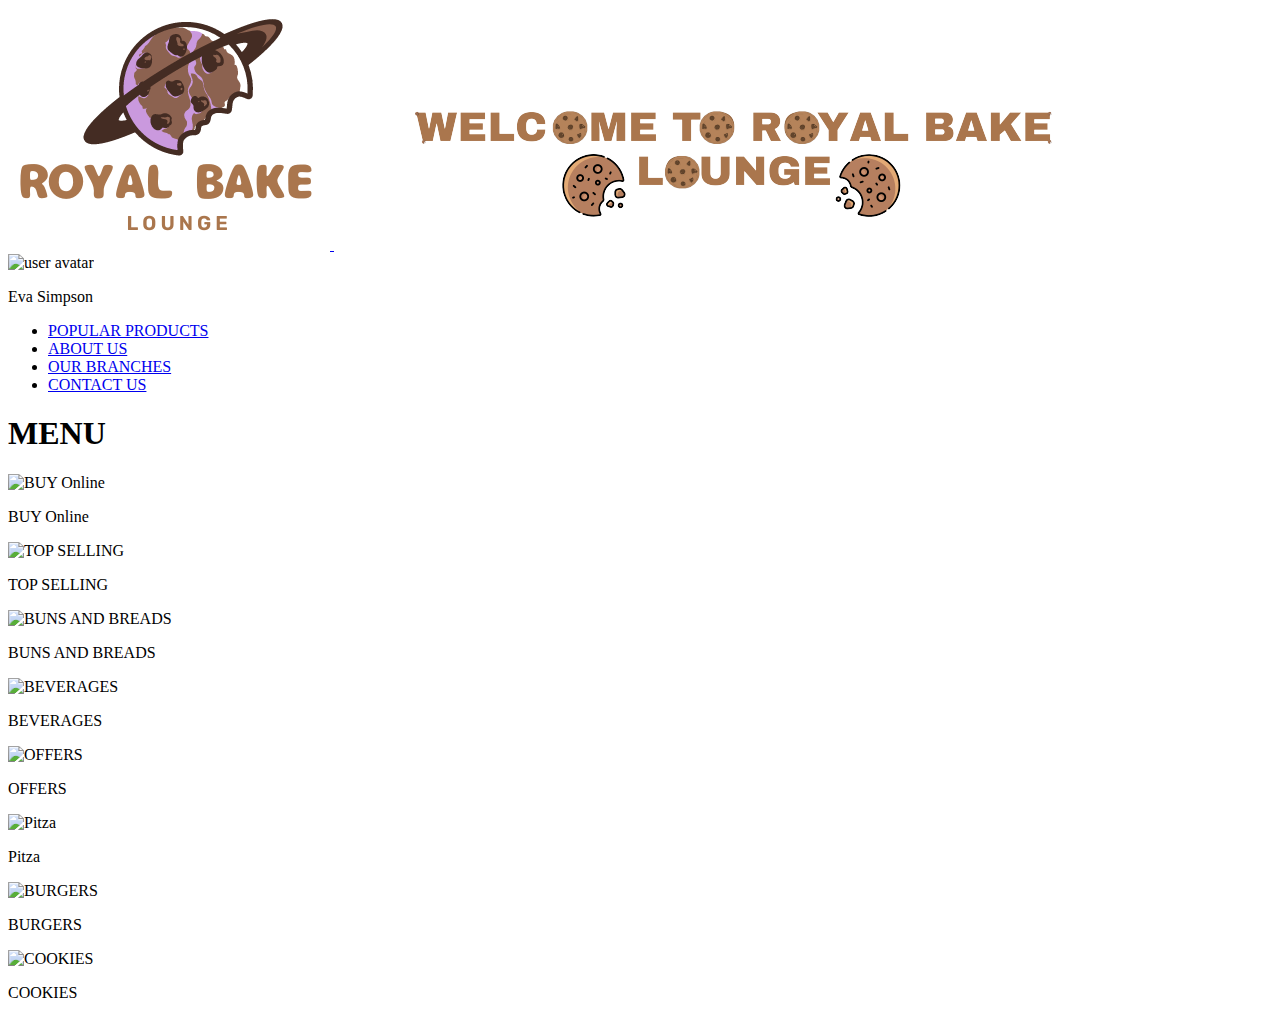
==== index.html @ f3868a2e "menu rows added for index.html" ====
<!DOCTYPE html>
<html lang="en">
<head>
    <meta charset="UTF-8">
    <meta name="viewport" content="width=device-width, initial-scale=1.0">
    <title>Royal bake lounge</title>

    <link rel="stylesheet" href="./css/main.css">

</head>
<body>
    
<header>
    <a href="/">
        <img src="./image/logo.png" alt="logo" class="logo"> <!--Site Logo-->
    </a>

    <img src="./image/welcomeImg .png" alt="welcome banner" class="welcome-banner"> <!--welcome banner-->

    <!--image of user login and name-->
    <div class="user">
        <img src="http://randomuser.me/api/portraits/women/75.jpg" alt="user avatar">
        <p>Eva Simpson</p>
    </div>

    <i class="fa-solid fa-bar" id="mobileNavBtn"></i>  <!--Mobile Nav bar button-->
</header>

<!--Navigations-->
<nav>
    <ul>
        <li>
            <a href="./popularproducts.html">POPULAR PRODUCTS</a>
        </li>

        <li>
            <a href="/">ABOUT US</a>
        </li>

        <li>
            <a href="/">OUR BRANCHES</a>
        </li>

        <li>
            <a href="/">CONTACT US</a>
        </li>
    </ul>
</nav>

<section class="menu-sec">
    <h1>MENU</h1>

    <div class="container">

        <div class="row">
            <div class="image-wrapper">
                <img src="https://images.unsplash.com/photo-1615495504323-13bc487d9c9f?ixlib=rb-4.0.3&ixid=M3wxMjA3fDB8MHxzZWFyY2h8ODB8fG9ubGluZSUyMGZvb2R8ZW58MHwwfDB8fHww&auto=format&fit=crop&w=500&q=60" alt="BUY Online">
                <p>BUY Online</p>
            </div>
            <div class="image-wrapper">
                <img src="https://images.unsplash.com/photo-1608198093002-ad4e005484ec?ixlib=rb-4.0.3&ixid=M3wxMjA3fDB8MHxzZWFyY2h8OHx8YmFrZXJ5fGVufDB8MHwwfHx8MA%3D%3D&auto=format&fit=crop&w=500&q=60" alt="TOP SELLING">
                <p>TOP SELLING</p>
            </div>
            
       
            <div class="image-wrapper">
              <img src="https://plus.unsplash.com/premium_photo-1664647949345-26c1c4bb0dec?ixlib=rb-4.0.3&ixid=M3wxMjA3fDB8MHxzZWFyY2h8MXx8QlVOUyUyMEFORCUyMEJSRUFEU3xlbnwwfDB8MHx8fDA%3D&auto=format&fit=crop&w=500&q=60" alt="BUNS AND BREADS">
                <p>BUNS AND BREADS</p>
            </div>
            <div class="image-wrapper">
                <img src="https://images.unsplash.com/photo-1585747733279-8f64c2b71381?ixlib=rb-4.0.3&ixid=M3wxMjA3fDB8MHxzZWFyY2h8MzR8fEJFVkVSQUdFU3xlbnwwfDB8MHx8fDA%3D&auto=format&fit=crop&w=500&q=60" alt="BEVERAGES">
                <p>BEVERAGES</p>
            </div>
            <div class="image-wrapper">
                <img src="https://images.unsplash.com/photo-1591899495446-836c1c873ae7?ixlib=rb-4.0.3&ixid=M3wxMjA3fDB8MHxzZWFyY2h8MzN8fENPT0tJRVN8ZW58MHwwfDB8fHww&auto=format&fit=crop&w=500&q=60" alt="OFFERS">
                <p>OFFERS</p>
            </div>
           
    
            <div class="image-wrapper">
              <img src="https://images.unsplash.com/photo-1506354666786-959d6d497f1a?ixlib=rb-4.0.3&ixid=M3wxMjA3fDB8MHxzZWFyY2h8Mjd8fGJha2V5JTIwZm9vZHxlbnwwfDB8MHx8fDA%3D&auto=format&fit=crop&w=500&q=60" alt="Pitza">
              <p>Pitza</p>
            </div>
            <div class="image-wrapper">
                <img src="https://images.unsplash.com/photo-1582295523904-8ab53717447c?ixlib=rb-4.0.3&ixid=M3wxMjA3fDB8MHxzZWFyY2h8MjN8fEJVUkdFUlN8ZW58MHwwfDB8fHww&auto=format&fit=crop&w=500&q=60" alt="BURGERS">
                <p>BURGERS</p>
            </div>
            <div class="image-wrapper">
                <img src="https://images.unsplash.com/photo-1634188023730-2a607e9c27a2?ixlib=rb-4.0.3&ixid=M3wxMjA3fDB8MHxzZWFyY2h8MTV8fENPT0tJRVN8ZW58MHwwfDB8fHww&auto=format&fit=crop&w=500&q=60" alt="COOKIES">
                <p>COOKIES</p>
            </div>
            </div>
            </div>

</body>
</html>
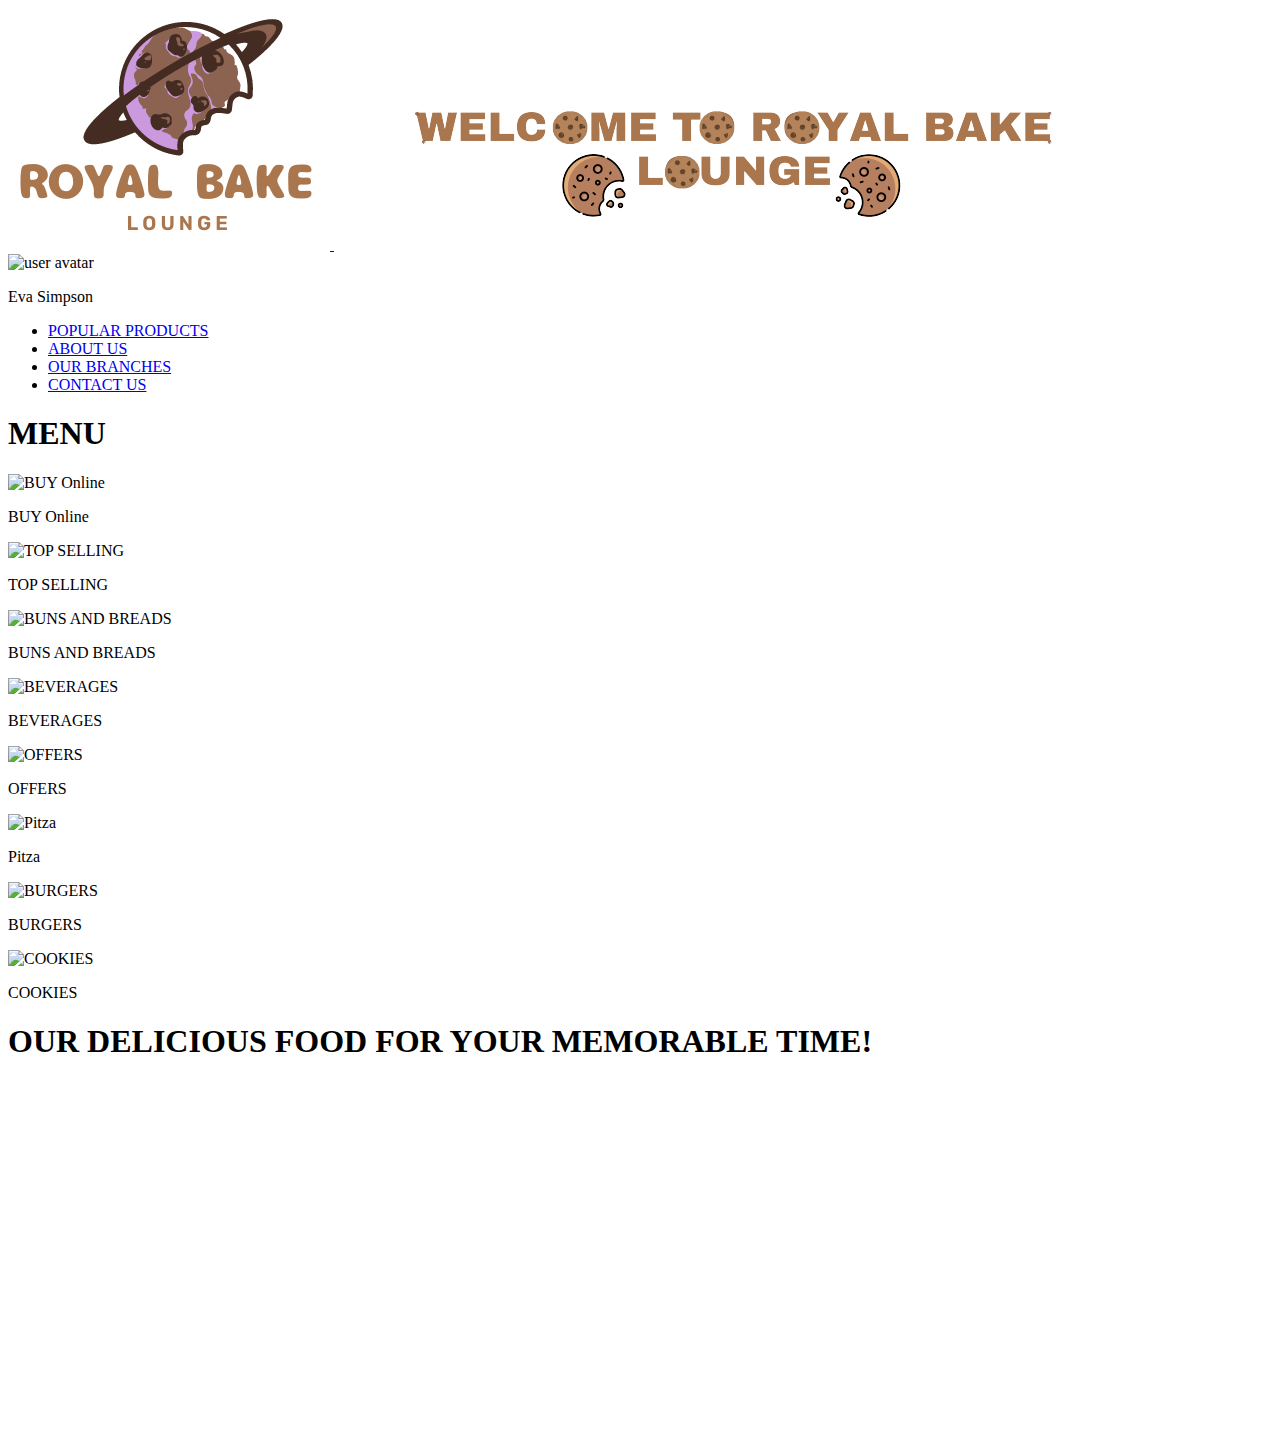
==== commit d92d8abe: "promo video added to index page" ====
--- a/index.html
+++ b/index.html
@@ -91,6 +91,15 @@
             </div>
             </div>
             </div>
+            </section>
+
+            
+            <section class="video-sec">
+                <h1>OUR DELICIOUS FOOD FOR YOUR MEMORABLE TIME!</h1>
+                <video width="640" height="360" autoplay>
+                    <source src="./video/video-sec.mp4" type="video/mp4">
+                </video>
+            </section>
 
 </body>
 </html>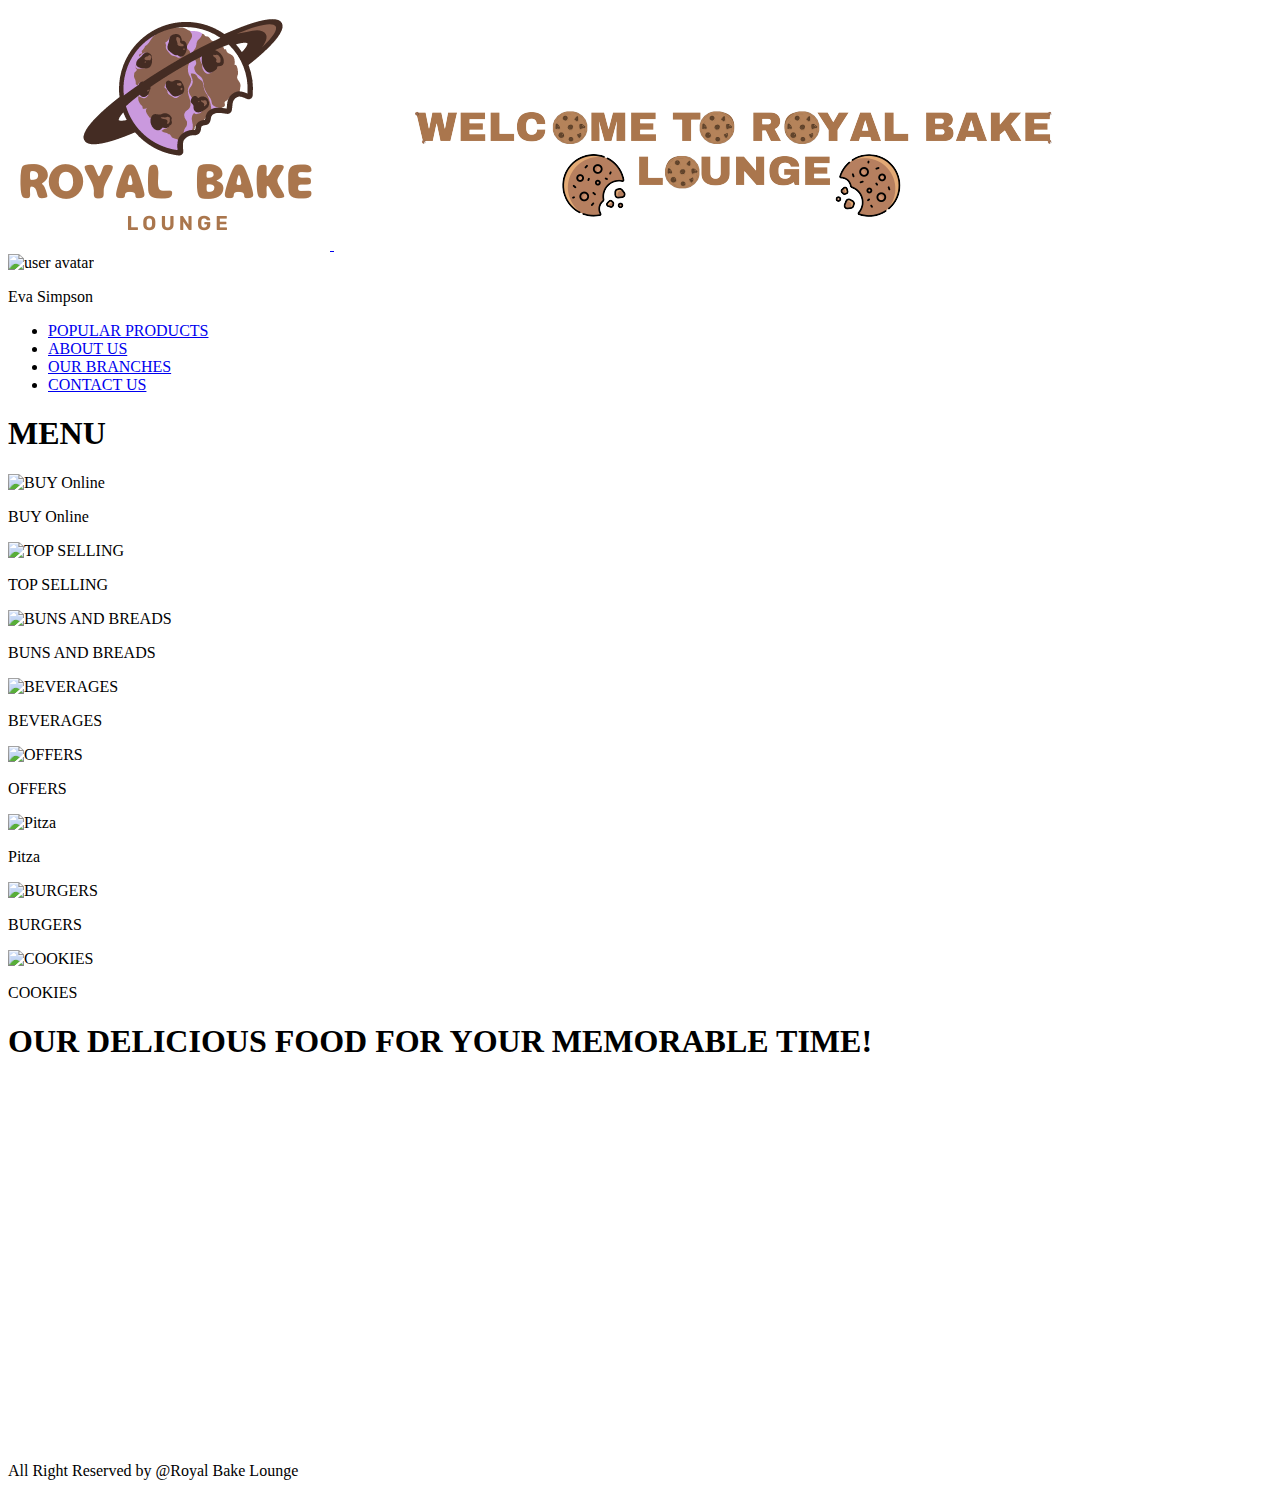
==== commit 0d571a11: "Footer added to index.html page" ====
--- a/index.html
+++ b/index.html
@@ -93,7 +93,7 @@
             </div>
             </section>
 
-            
+            <!--Video-->
             <section class="video-sec">
                 <h1>OUR DELICIOUS FOOD FOR YOUR MEMORABLE TIME!</h1>
                 <video width="640" height="360" autoplay>
@@ -101,5 +101,8 @@
                 </video>
             </section>
 
+            <footer>
+                <p>All Right Reserved by @Royal Bake Lounge</p>
+            </footer>
 </body>
 </html>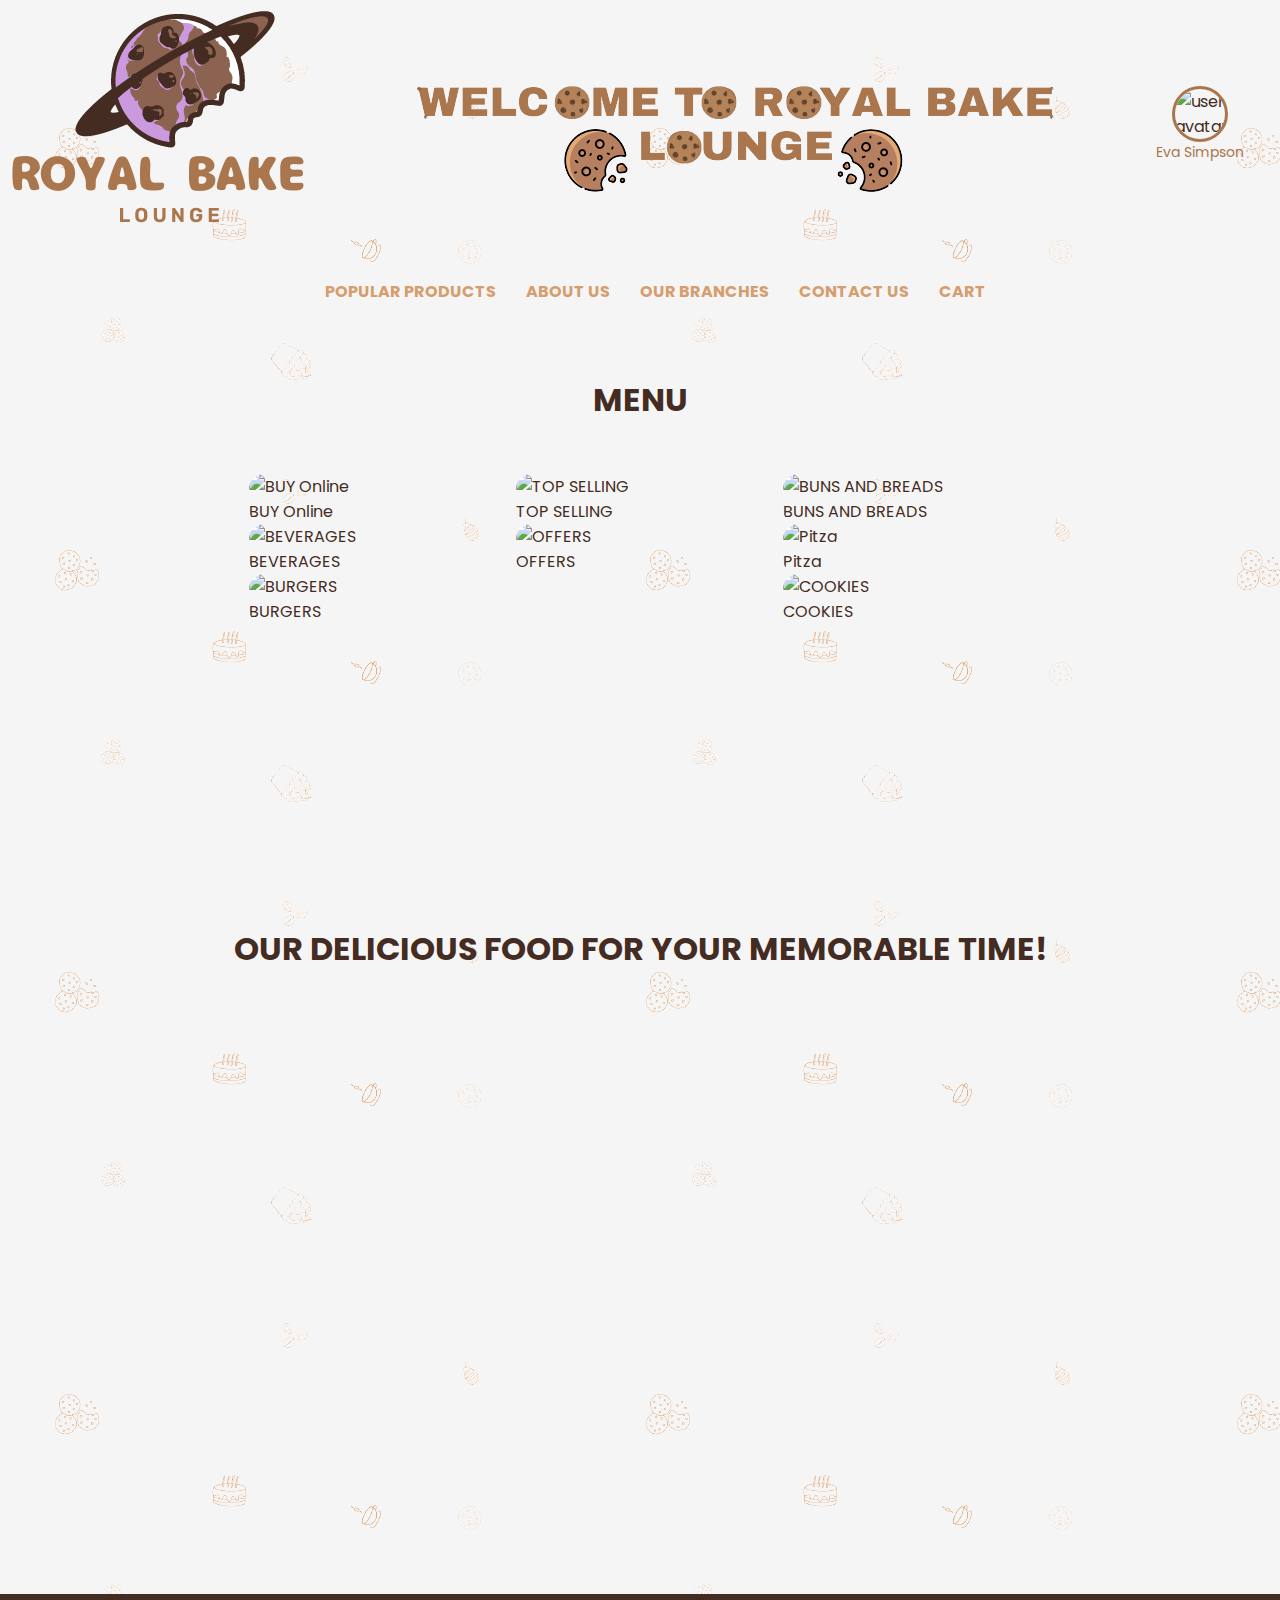
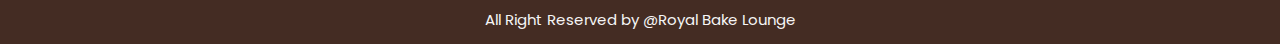
==== commit 7c705307: "cart page link to index page" ====
--- a/index.html
+++ b/index.html
@@ -6,6 +6,11 @@
     <title>Royal bake lounge</title>
 
     <link rel="stylesheet" href="./css/main.css">
+
+    <!-- font awesome cdn -->
+  <link rel="stylesheet" href="https://cdnjs.cloudflare.com/ajax/libs/font-awesome/6.1.1/css/all.min.css"
+  integrity="sha512-KfkfwYDsLkIlwQp6LFnl8zNdLGxu9YAA1QvwINks4PhcElQSvqcyVLLD9aMhXd13uQjoXtEKNosOWaZqXgel0g=="
+  crossorigin="anonymous" referrerpolicy="no-referrer" />
 
 </head>
 <body>
@@ -43,6 +48,10 @@
 
         <li>
             <a href="/">CONTACT US</a>
+        </li>
+
+        <li>
+            <a href="./cart.html">CART</a>
         </li>
     </ul>
 </nav>
--- a/css/main.css
+++ b/css/main.css
@@ -0,0 +1,312 @@
+@import url('https://fonts.googleapis.com/css2?family=Poppins&display=swap');
+
+*{
+    padding: 0;
+    margin: 0;
+}
+
+body{
+    background-color: #F5F5F5;
+    font-family: 'Poppins', sans-serif;
+    color: #442C23;
+
+    scroll-behavior: smooth;
+
+    background-image: url("../image/bg.png"); 
+    background-size:auto;
+
+}
+
+
+header{
+    width: 100%;
+    height: auto;
+
+    display: flex;
+    justify-content: space-between;
+    align-items: center;
+}
+
+header.logo {
+    width: 150px;
+    height: auto;
+
+    margin-left: 30px;
+}
+
+/* user avatar when user loged */
+header .user{
+    width: 100px;
+    height: 100px;
+
+    display: flex;
+    flex-direction: column;
+    justify-content: center;
+    align-items: center;
+
+    margin-right: 30px;
+ }
+
+ header .user img{
+    width: 50px;
+    height: 50px;
+
+    border-radius: 50%;
+    border: 3px #AA764D solid;
+ }
+
+ /*User name properties*/
+ header .user p{
+    font-size: 14px;
+    color: #AA764D;
+ }
+
+ /*Navigation Settings*/
+ nav {
+    width: 100%;
+    height: auto;
+
+    margin-top: 30px;
+    
+    display: flex;
+    justify-content: center;
+    align-items: center;
+ }
+
+ nav ul{
+    list-style-type: none;
+    display: flex;
+ }
+
+ /*Navigation item properties*/
+ 
+ nav ul li {
+    margin-left: 30px;
+    border-bottom: 2px transparent solid;
+    transition: 0.36s ease;
+ }
+ 
+ /*Hover for navigation*/
+ nav ul li:hover{
+    border-bottom: 2px #AA764D solid;
+ }
+
+ 
+/*Navigation text size set, color, and bold text */
+ nav ul li a{
+    font-size: 16px;
+    font-weight: bold;
+    text-decoration: none;
+    color: #D69D6E;
+ }
+
+ /*Hide Mobile Navigation button*/
+ #mobileNavBtn{
+    display: none;
+}
+
+/**************************************************************************************************************************************************/
+
+/*Menu Section*/
+section.menu-sec{
+    width: 100%;
+    height: auto;
+
+    margin-top: 70px;
+
+    display: flex;
+    flex-direction: column;
+    justify-content: center;
+    align-items: center;
+}
+
+section.menu-sec h1{
+    color:#442C23;
+}
+
+ /* menu card */
+
+
+section.menu-sec .container {
+    display: flex;
+    flex-wrap: wrap;
+    justify-content: space-between;
+
+    padding: 50px;
+  }
+
+  /*image row*/
+  section.menu-sec .container  .row {
+    width: 100%;
+    display: flex;
+    flex-wrap: wrap;
+    justify-content: space-between;
+    margin-bottom: 20px;
+  }
+
+  /* make 3 columns for images */
+section.menu-sec .container  .image-wrapper {
+    flex-basis: calc(33% - 10px);
+    overflow: hidden;
+    border-radius: 15px;
+  }
+
+  section.menu-sec .container  .image-wrapper img {
+    width: 100%;
+    height: 250px;
+    transition: 0.3s ease-in-out;
+    border-radius: 15px;
+}
+
+/*image zoom out - catogory*/
+
+section.menu-sec .container  .image-wrapper img:hover{
+    transform: scale(1.1);
+}
+
+/************************************************************************/
+
+/*Video Section*/
+
+section.video-sec{
+    width: 100%;
+    height: 100vh;
+
+    display: flex;
+    flex-direction: column;
+    justify-content: center;
+    align-items: center;
+}
+
+/*Video shape*/
+section.video-sec video{
+    border-radius: 10px;
+}
+
+/*heading*/
+section.video-sec h1{
+    text-align: center;
+    margin-bottom: 30px;
+}
+
+/*Footer*/
+footer{
+    width: 100%;
+    height: 50px;
+    background-color: #442C23;
+    color: #F5F5F5;
+    font-size: 15px;
+
+    display: flex;
+    flex-direction: column;
+    justify-content: center;
+    align-items: center;
+}
+
+/*.......................................................................*/
+
+/* Popular product page styling */
+
+/* popular product price */
+
+.price{
+    color: #bb3bee;
+    font-weight: bold;
+}
+
+
+
+/*Cart page styling*/
+
+section.cart-sec{
+    width: 100%;
+    height: auto;
+
+    margin-top: 70px;
+
+    display: flex;
+    flex-direction: column;
+    justify-content: center;
+    align-items: center;
+}
+
+/*Right side column - style*/
+section.item-display-sec .right-side {
+    flex-basis: 60%;
+
+    display: flex;
+    flex-direction: column;
+    justify-content: center;
+    align-items: center;
+}
+
+/* item name */
+section.item-display-sec .right-side h2{
+    color: #442C23;
+}
+
+/* item image */
+section.item-display-sec .right-side img{
+    width: 100%;
+    border-radius: 5px;
+}
+
+/*Center the product image*/
+section.item-display-sec .right-side .item-image-box{
+    width: 100%;
+    height: auto;
+
+    display: flex;
+    justify-content: center;
+    align-items: center;
+
+}
+
+/*Product main image*/
+section.item-display-sec .right-side .item-image-box .main-image{
+    flex-basis:calc(80%-10px);
+    overflow: hidden;
+    border-radius: 5px;
+}
+
+/*animate image zoom when page load */
+section.item-display-sec .right-side .item-image-box .main-image img{
+    animation-name: zoom;
+    animation-duration:4s;
+    animation-direction: alternate;
+}
+
+@keyframes zoom {
+    from {transform: scale(1);}
+    to {transform: scale(1.2);}
+}
+
+
+
+/*product item extra image - desktop view*/
+section.item-display-sec .right-side .item-image-box .side-images{
+    flex-basis: 20%;
+    padding-left: 10px;
+}
+
+/* item details */
+section.item-display-sec .left-side {
+    flex-basis: 40%;
+
+}
+
+
+section.item-display-sec .left-side .price{
+    font-size: 50px;
+
+}
+
+/*Term and condition with check box*/
+section.item-display-sec .left-side .term{
+    margin-top: 30px;
+    margin-bottom: 30px;
+
+}
+
+/************************************************************************************************************************************/
+
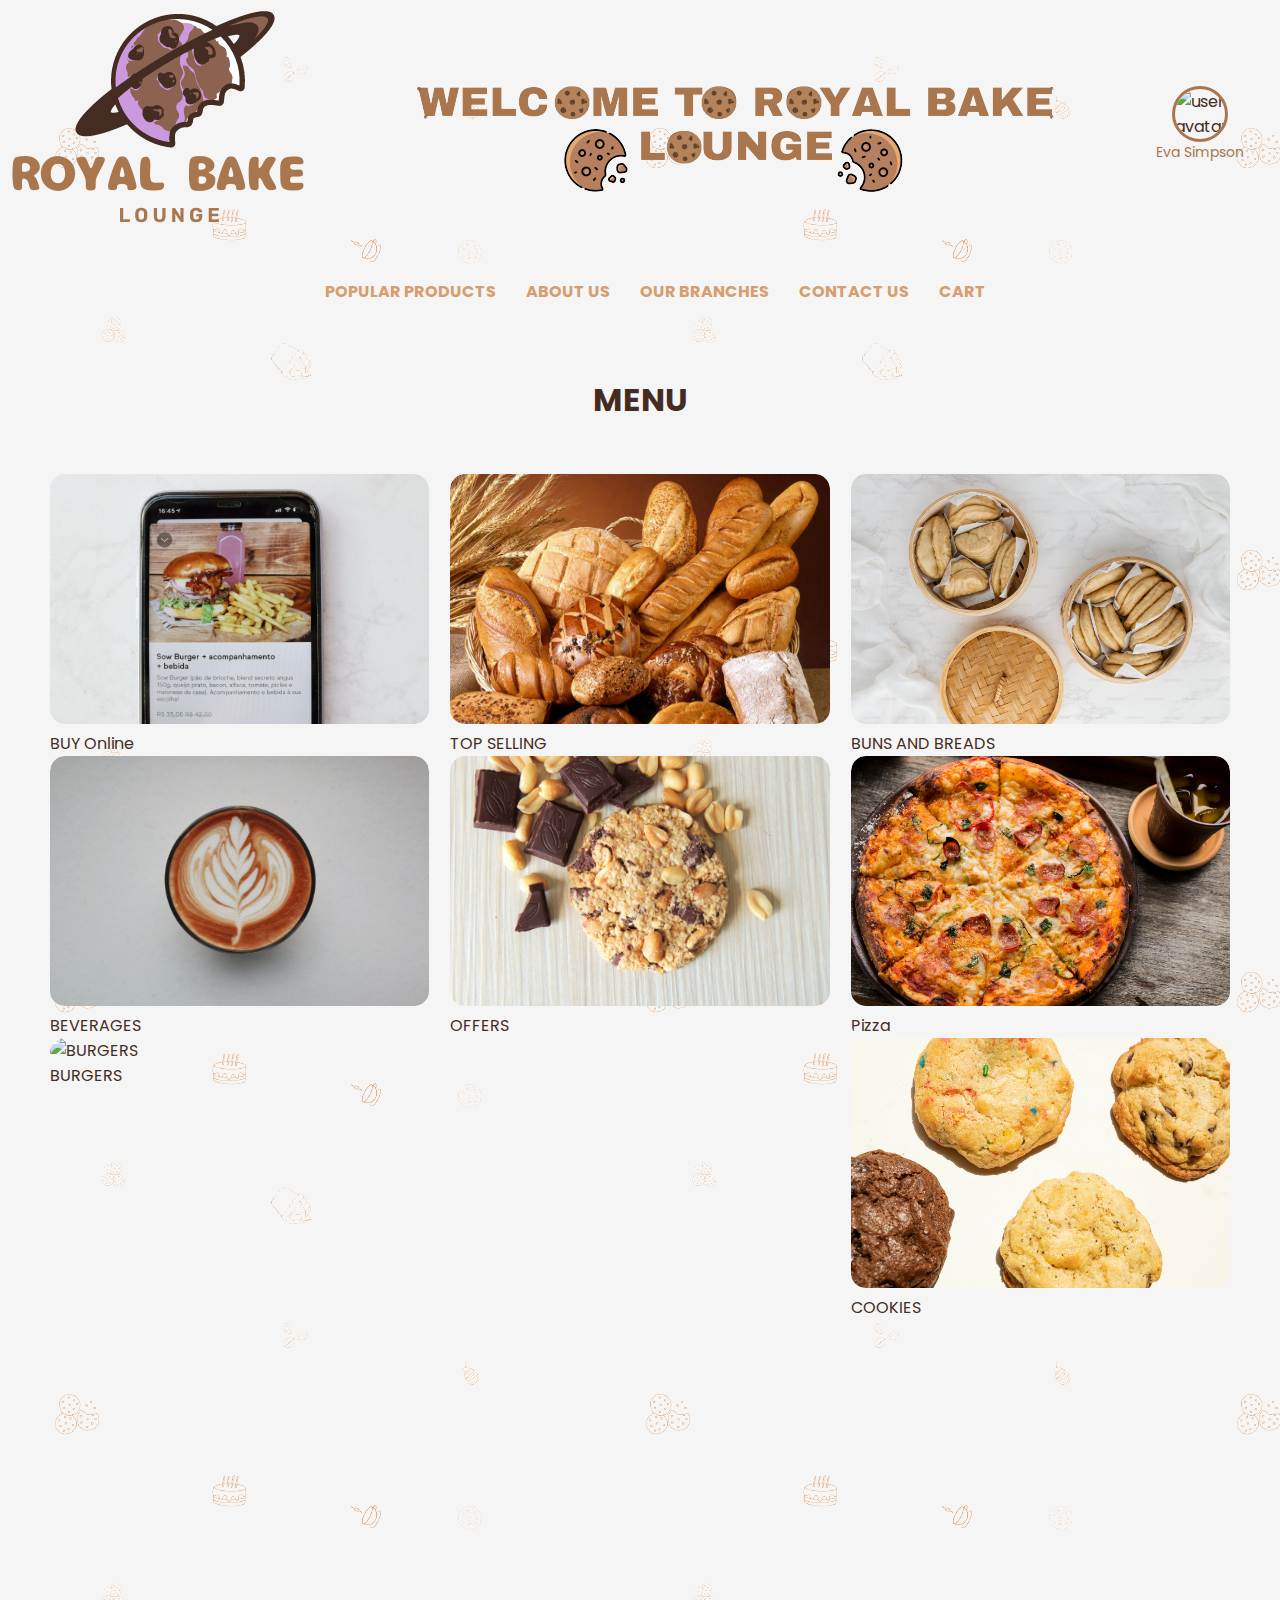
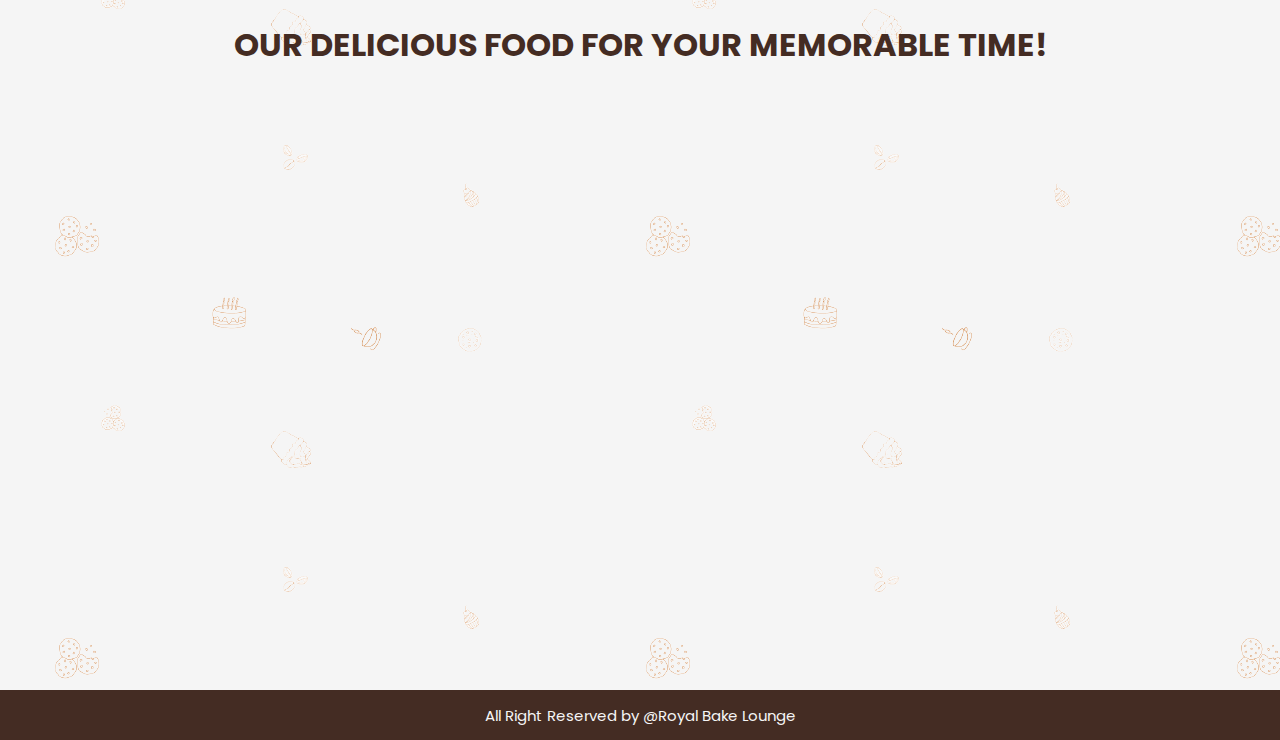
==== commit a2f54e46: "Rename the catogory - pitza to pizza" ====
--- a/index.html
+++ b/index.html
@@ -20,7 +20,7 @@
         <img src="./image/logo.png" alt="logo" class="logo"> <!--Site Logo-->
     </a>
 
-    <img src="./image/welcomeImg .png" alt="welcome banner" class="welcome-banner"> <!--welcome banner-->
+    <img src="./image/welcomeImg.png" alt="welcome banner" class="welcome-banner"> <!--welcome banner-->
 
     <!--image of user login and name-->
     <div class="user">
@@ -63,39 +63,39 @@
 
         <div class="row">
             <div class="image-wrapper">
-                <img src="https://images.unsplash.com/photo-1615495504323-13bc487d9c9f?ixlib=rb-4.0.3&ixid=M3wxMjA3fDB8MHxzZWFyY2h8ODB8fG9ubGluZSUyMGZvb2R8ZW58MHwwfDB8fHww&auto=format&fit=crop&w=500&q=60" alt="BUY Online">
+                <img src="./image/buy-online.webp" alt="BUY Online">
                 <p>BUY Online</p>
             </div>
             <div class="image-wrapper">
-                <img src="https://images.unsplash.com/photo-1608198093002-ad4e005484ec?ixlib=rb-4.0.3&ixid=M3wxMjA3fDB8MHxzZWFyY2h8OHx8YmFrZXJ5fGVufDB8MHwwfHx8MA%3D%3D&auto=format&fit=crop&w=500&q=60" alt="TOP SELLING">
+                <img src="./image/top-selling.webp" alt="TOP SELLING">
                 <p>TOP SELLING</p>
             </div>
             
        
             <div class="image-wrapper">
-              <img src="https://plus.unsplash.com/premium_photo-1664647949345-26c1c4bb0dec?ixlib=rb-4.0.3&ixid=M3wxMjA3fDB8MHxzZWFyY2h8MXx8QlVOUyUyMEFORCUyMEJSRUFEU3xlbnwwfDB8MHx8fDA%3D&auto=format&fit=crop&w=500&q=60" alt="BUNS AND BREADS">
+              <img src="./image/bun-and-breads.webp" alt="BUNS AND BREADS">
                 <p>BUNS AND BREADS</p>
             </div>
             <div class="image-wrapper">
-                <img src="https://images.unsplash.com/photo-1585747733279-8f64c2b71381?ixlib=rb-4.0.3&ixid=M3wxMjA3fDB8MHxzZWFyY2h8MzR8fEJFVkVSQUdFU3xlbnwwfDB8MHx8fDA%3D&auto=format&fit=crop&w=500&q=60" alt="BEVERAGES">
+                <img src="./image/beverages.webp" alt="BEVERAGES">
                 <p>BEVERAGES</p>
             </div>
             <div class="image-wrapper">
-                <img src="https://images.unsplash.com/photo-1591899495446-836c1c873ae7?ixlib=rb-4.0.3&ixid=M3wxMjA3fDB8MHxzZWFyY2h8MzN8fENPT0tJRVN8ZW58MHwwfDB8fHww&auto=format&fit=crop&w=500&q=60" alt="OFFERS">
+                <img src="./image/offers.webp" alt="OFFERS">
                 <p>OFFERS</p>
             </div>
            
     
             <div class="image-wrapper">
-              <img src="https://images.unsplash.com/photo-1506354666786-959d6d497f1a?ixlib=rb-4.0.3&ixid=M3wxMjA3fDB8MHxzZWFyY2h8Mjd8fGJha2V5JTIwZm9vZHxlbnwwfDB8MHx8fDA%3D&auto=format&fit=crop&w=500&q=60" alt="Pitza">
-              <p>Pitza</p>
+              <img src="./image/pizza.webp" alt="Pizza">
+              <p>Pizza</p>
             </div>
             <div class="image-wrapper">
                 <img src="https://images.unsplash.com/photo-1582295523904-8ab53717447c?ixlib=rb-4.0.3&ixid=M3wxMjA3fDB8MHxzZWFyY2h8MjN8fEJVUkdFUlN8ZW58MHwwfDB8fHww&auto=format&fit=crop&w=500&q=60" alt="BURGERS">
                 <p>BURGERS</p>
             </div>
             <div class="image-wrapper">
-                <img src="https://images.unsplash.com/photo-1634188023730-2a607e9c27a2?ixlib=rb-4.0.3&ixid=M3wxMjA3fDB8MHxzZWFyY2h8MTV8fENPT0tJRVN8ZW58MHwwfDB8fHww&auto=format&fit=crop&w=500&q=60" alt="COOKIES">
+                <img src="./image/cookies.webp" alt="COOKIES">
                 <p>COOKIES</p>
             </div>
             </div>
--- a/css/main.css
+++ b/css/main.css
@@ -217,7 +217,6 @@
 
 
 /*Cart page styling*/
-
 section.cart-sec{
     width: 100%;
     height: auto;
@@ -229,6 +228,18 @@
     justify-content: center;
     align-items: center;
 }
+
+section.item-display-sec .container {
+    width: 100%;
+    height: 80%;
+
+    display: flex;
+    flex-wrap: wrap;
+    justify-content: center;
+    align-items: center;
+
+}
+
 
 /*Right side column - style*/
 section.item-display-sec .right-side {
@@ -248,8 +259,16 @@
 /* item image */
 section.item-display-sec .right-side img{
     width: 100%;
+    height: auto;
     border-radius: 5px;
 }
+
+
+/* item sub image mobile view */
+section.item-display-sec .right-side .side-images-mobile-view{
+    display: none;
+}
+
 
 /*Center the product image*/
 section.item-display-sec .right-side .item-image-box{
@@ -264,7 +283,7 @@
 
 /*Product main image*/
 section.item-display-sec .right-side .item-image-box .main-image{
-    flex-basis:calc(80%-10px);
+    flex-basis:calc(80% - 10px);
     overflow: hidden;
     border-radius: 5px;
 }
@@ -276,14 +295,14 @@
     animation-direction: alternate;
 }
 
+
 @keyframes zoom {
     from {transform: scale(1);}
     to {transform: scale(1.2);}
 }
 
-
-
 /*product item extra image - desktop view*/
+
 section.item-display-sec .right-side .item-image-box .side-images{
     flex-basis: 20%;
     padding-left: 10px;
@@ -295,18 +314,191 @@
 
 }
 
-
 section.item-display-sec .left-side .price{
     font-size: 50px;
-
-}
-
+}
 /*Term and condition with check box*/
+
 section.item-display-sec .left-side .term{
     margin-top: 30px;
     margin-bottom: 30px;
-
-}
-
-/************************************************************************************************************************************/
-
+}
+
+/* add to cart button */
+section.item-display-sec .left-side  button{
+    width: 200px;
+    height: 40px;
+    border: none;
+    border-radius: 5px;
+    background-color: #74add3;
+    color: #F5F5F5;
+    font-weight: 600;
+    cursor: pointer;
+    transition: 0.36s ease-in;
+}
+
+section.item-display-sec .left-side  button:hover{
+
+    background-color: #F5F5F5 ;
+    color: #74add3;
+    border: 2px #74add3 solid;
+}
+
+/*Recommendation product section*/
+section.recoment-sec{
+    width: 100%;
+    height: auto;
+
+    display: flex;
+    justify-content: center;
+    align-items: center;
+
+    margin-top:70px;
+}
+
+section.recoment-sec  .row {
+    width: 90%;
+    display: flex;
+    flex-wrap: wrap;
+    justify-content: space-between;
+    margin-bottom: 20px;
+}
+  
+
+/* make 4 columns for images */
+section.recoment-sec  .image-wrapper {
+    flex-basis: calc(20% - 10px);
+    overflow: hidden;
+    border-radius: 15px;
+  }
+  
+section.recoment-sec  .image-wrapper img {
+    width: 100%;
+    height: auto;
+    min-height: 200px;
+    transition: 0.3s ease-in-out;
+
+    border-radius: 15px;
+}
+
+
+/* RESPOSIVE */
+
+/* resposive when screen size 1000px */
+@media only screen and (max-width: 1000px) {
+    header{
+        flex-direction: column;
+    }
+
+
+    /* cart page */
+    section.item-display-sec .right-side {
+        flex-basis: 100%;
+    }
+
+    section.item-display-sec .left-side {
+        flex-basis: 100%;
+        margin-top: 100px;
+
+        display: flex;
+        flex-direction: column;
+        justify-content: center;
+        align-items: center;
+    }
+}
+
+
+/* resposive when screen size 600px */
+@media only screen and (max-width: 600px) {
+
+    header .logo{
+        width: 100px;
+        margin-left: 10px;
+        margin-top: 20px;
+    }
+
+    /*Mobile nav button display*/
+    #mobileNavBtn{
+        display: block;
+        margin-right: 20px;
+    }
+
+    header{
+        flex-direction:row;
+    }
+
+    /*Remove the desktop nav bar*/
+    nav ul{
+        display: none;
+    }
+
+    header .welcome-banner{
+        display: none;
+    }
+/*remove the user avatar*/
+    header .user{
+        display: none;
+    }
+
+    section.menu-sec .container {
+        padding: 10px;
+    }
+
+    section.video-sec video{
+        width: 95%;
+    }
+
+
+    section.menu-sec .container  .image-wrapper {
+        flex-basis: calc(50% - 10px);
+        overflow: hidden;
+        border-radius: 15px;
+    }
+
+    /* cart page */
+    
+    /* display item sub images mobile view */
+
+    section.item-display-sec .right-side .item-image-box .side-images{
+       display: none;
+    }
+
+    section.item-display-sec .right-side .side-images-mobile-view{
+        width: 100%;
+        display: flex;
+        justify-content: center;
+        align-items: center;
+    }
+
+    section.item-display-sec .right-side .side-images-mobile-view img{
+        width: 30%;
+        height: auto;
+        padding: 10px;
+    }
+
+    section.item-display-sec .left-side {
+        margin-top: 20px;
+    }
+
+    section.item-display-sec .left-side .price{
+        font-size: 30px;
+    }
+
+    section.recoment-sec  .image-wrapper {
+        flex-basis: calc(50% - 10px);
+      }
+      
+}
+
+/* resposive when screen size 300px */
+@media only screen and (max-width: 300px) {
+    section.menu-sec .container  .image-wrapper {
+        flex-basis: calc(100% - 10px);
+        overflow: hidden;
+        border-radius: 15px;
+    }
+
+    section.recoment-sec  .image-wrapper {
+        flex-basis: calc(100% - 10px);
+      }
+}